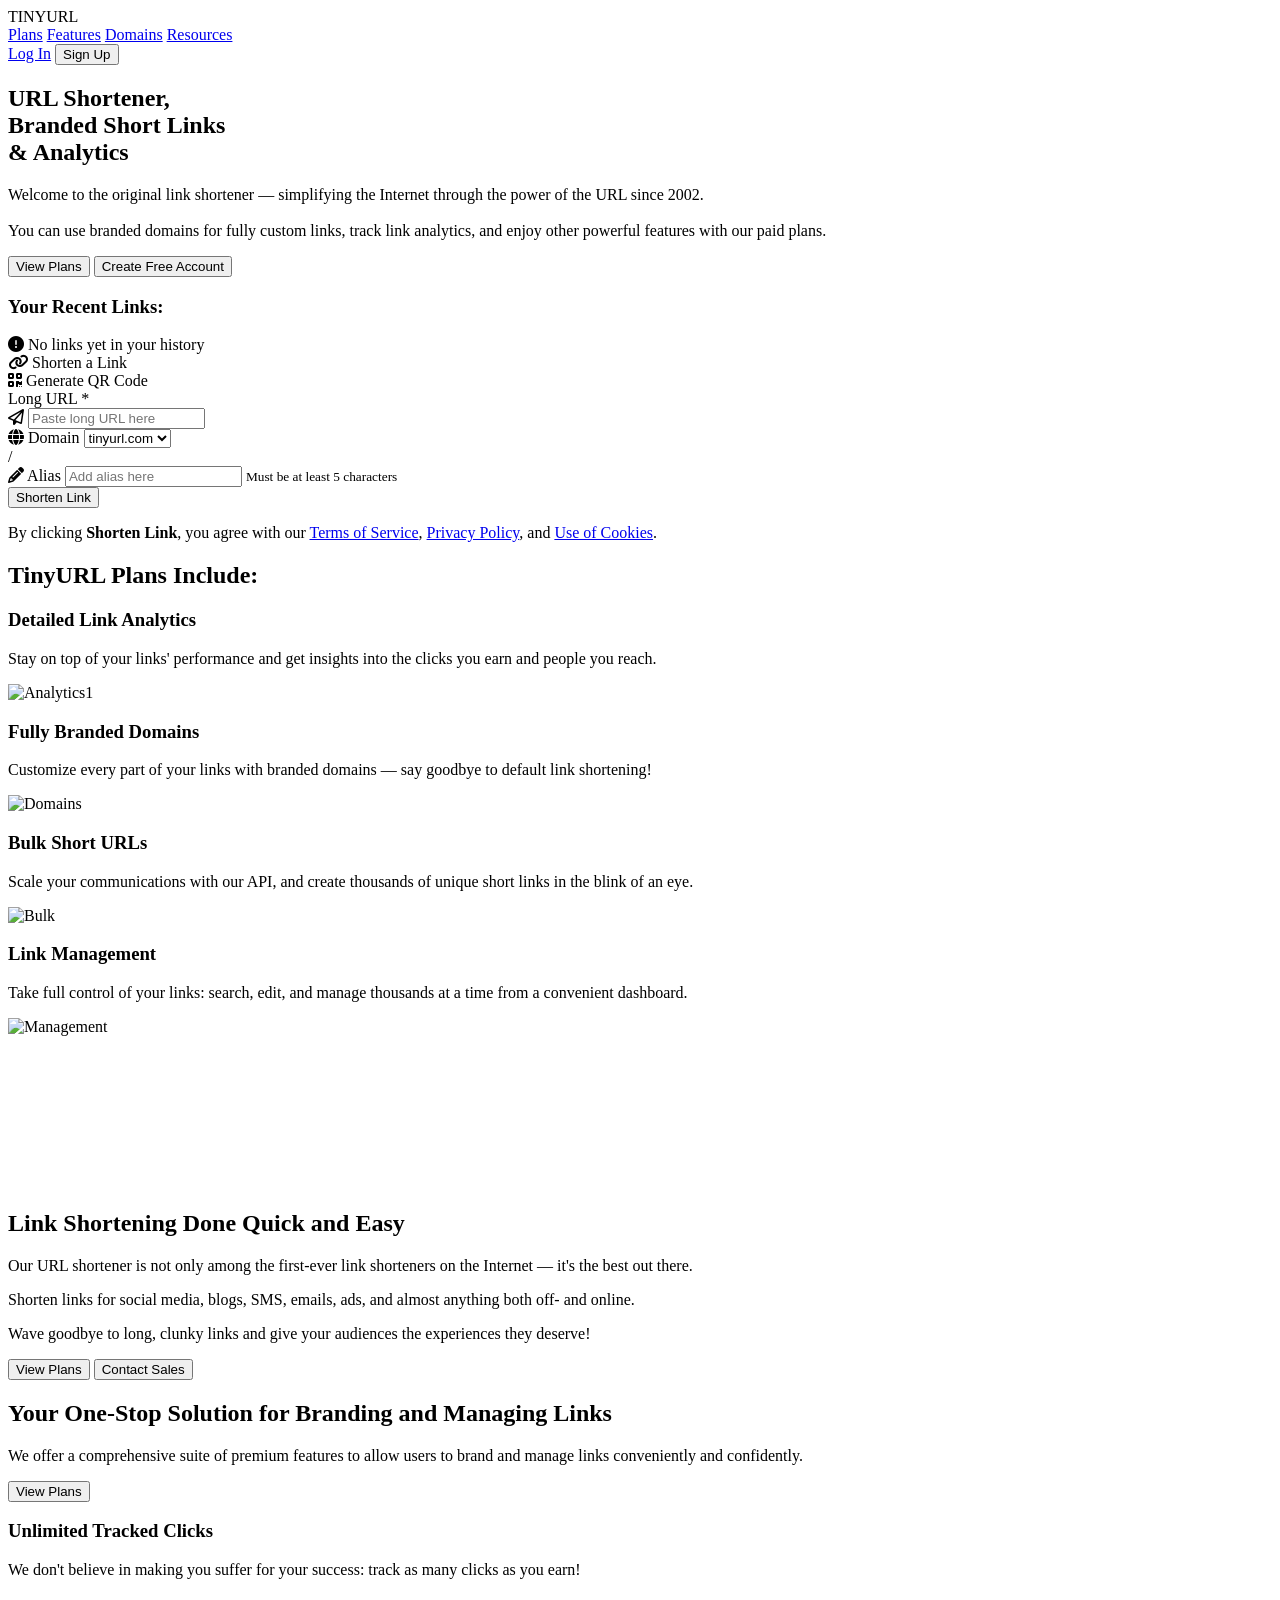
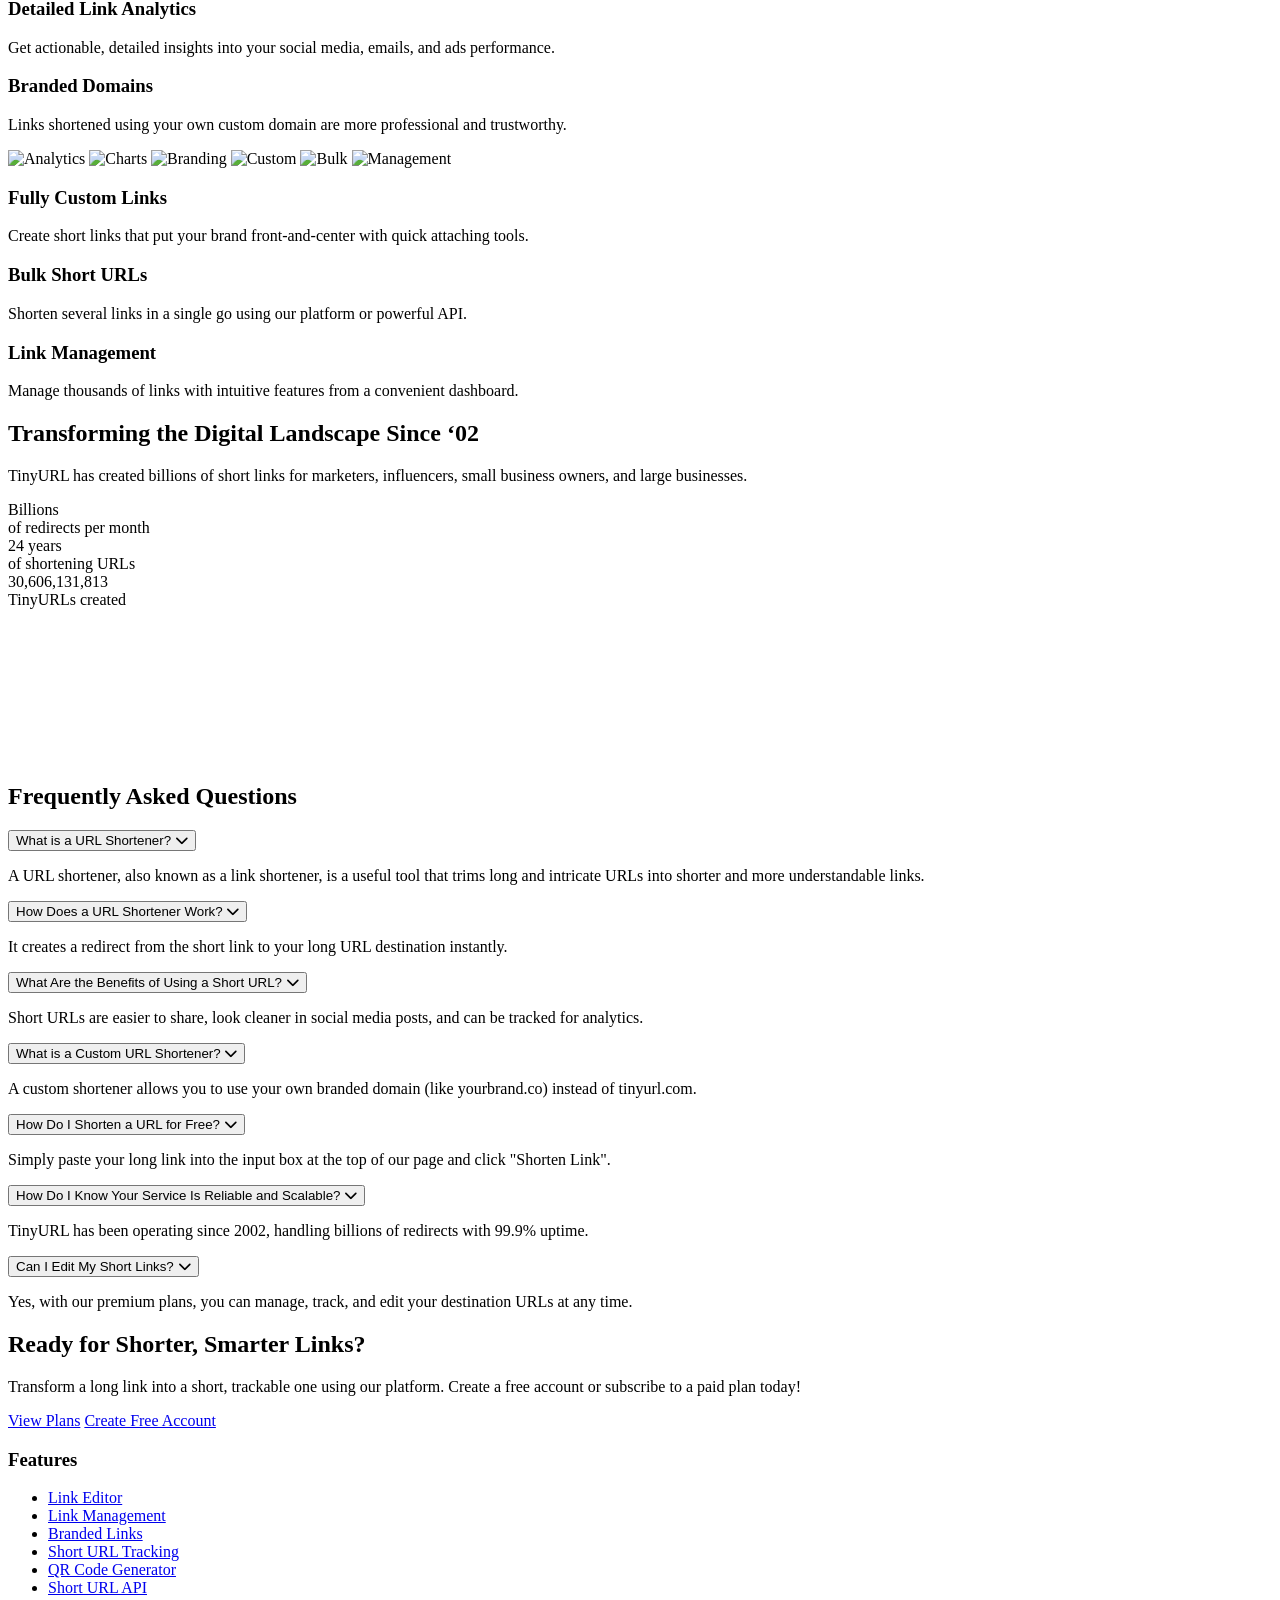
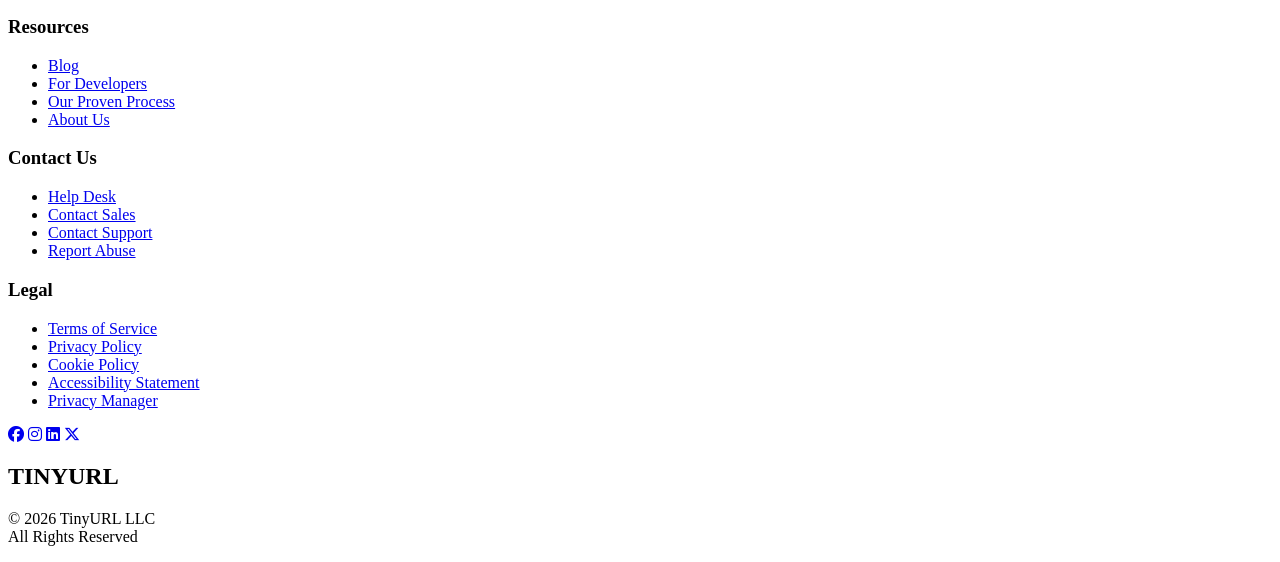
==== index.html @ 8139ec04 "comit" ====
<!doctype html>
<html lang="en">
  <head>
    <meta charset="UTF-8" />
    <meta name="viewport" content="width=device-width, initial-scale=1.0" />
    <title>TinyURL Clone</title>

    <!-- Font Awesome -->
    <link
      rel="stylesheet"
      href="https://cdnjs.cloudflare.com/ajax/libs/font-awesome/6.5.1/css/all.min.css"
    />

    <!-- Font -->
    <link
      href="https://fonts.googleapis.com/css2?family=Inter:wght@400;600;700&display=swap"
      rel="stylesheet"
    />

    <link rel="stylesheet" href="style.css" />
    <script src="script.js" defer></script> <!-- defer mtlb js file ko late load karna -->
  </head>

  <body> 
    <header class="header"> <!-- class header css sa styling ke liye -->
      <!-- header left section -->
      <div class="header-left">
        <div class="logo">TINYURL</div>
        <nav class="nav-left"> 
          <a href="https://www.microsoft.com" target="_blank" rel="noopener noreferrer">Plans</a>
          <a href="https://www.google.com" target="_blank" rel="noopener noreferrer">Features</a>
          <a href="https://www.amazon.com" target="_blank" rel="noopener noreferrer">Domains</a>
          <a href="https://www.pinterest.com" target="_blank" rel="noopener noreferrer">Resources</a>
        </nav>
      </div>
      <!-- header right section -->
      <div class="header-right">
        <a href="#">Log In</a>
        <button class="signup">Sign Up</button>
      </div>
    </header>

    <!-- HERO SECTION -->
    <section class="hero">
      <!-- LEFT -->
      <div class="left">
        <h1>
          URL Shortener,<br />
          Branded Short Links<br />  
          & Analytics
        </h1>

        <p>
          Welcome to the original link shortener — simplifying the Internet
          through the power of the URL since 2002.
          <br /><br />
          You can use branded domains for fully custom links, track link
          analytics, and enjoy other powerful features with our paid plans.
        </p>

        <div class="actions">
          <button class="secondary">View Plans</button>
          <button class="primary">Create Free Account</button>
        </div>

        <div class="recent-links-section">
          <h3>Your Recent Links:</h3>
          <div class="recent-links-box">
            <i class="fa-solid fa-circle-exclamation"></i>
            <span>No links yet in your history</span>
          </div>
        </div>
      </div>

      <!-- RIGHT -->
      <div class="right">
        <div class="shortener-card">
          <!-- TABS -->
          <div class="tabs">
            <div class="tab active">
              <i class="fa-solid fa-link"></i>
              Shorten a Link
            </div>

            <div class="tab qr">
              <i class="fa-solid fa-qrcode"></i>
              Generate QR Code
            </div>
          </div>

          <!-- CONTENT -->
          <div class="content">
            <label class="label"> Long URL <span>*</span> </label>

            <div class="input-icon">
              <i class="fa-regular fa-paper-plane"></i>
              <input type="text" id="long-url-input" placeholder="Paste long URL here" />
            </div>

            <!-- DOMAIN + ALIAS -->
            <div class="row">
              <!-- DOMAIN -->
              <div class="field">
                <label class="label">
                  <i class="fa-solid fa-globe"></i>
                  Domain
                </label>

                <select>
                  <option>tinyurl.com</option>
                </select>
              </div>

              <div class="slash">/</div>

              <!-- ALIAS -->
              <div class="field">
                <label class="label">
                  <i class="fa-solid fa-pencil"></i>
                  Alias
                </label>

                <input type="text" placeholder="Add alias here" />
                <small>Must be at least 5 characters</small>
              </div>
            </div>

            <button class="btn" id="shorten-btn">Shorten Link</button>

            <!-- Shortened URL Result Container -->
            <div id="result-box" style="margin-top: 15px; text-align: center; font-weight: bold; color: #007bff; word-break: break-all;"></div>

            <p class="footer">
              By clicking <strong>Shorten Link</strong>, you agree with our
              <a href="#">Terms of Service</a>, <a href="#">Privacy Policy</a>,
              and <a href="#">Use of Cookies</a>.
            </p>
          </div>
        </div>
      </div>
    </section>

    <!-- PLANS SECTION -->
    <section class="plans-include">
      <div class="plans-container">
        <h2 class="plans-title">TinyURL Plans Include:</h2>

        <div class="plans-grid">
          <div class="plan-item">
            <h3>Detailed Link Analytics</h3>
            <p>
              Stay on top of your links' performance and get insights into the
              clicks you earn and people you reach.
            </p>
            <img src="feature-1.webp" alt="Analytics1" />
          </div>

          <div class="plan-item">
            <h3>Fully Branded Domains</h3>
            <p>
              Customize every part of your links with branded domains — say
              goodbye to default link shortening!
            </p>
            <img src="feature-2 (1).webp" alt="Domains" />
          </div>

          <div class="plan-item">
            <h3>Bulk Short URLs</h3>
            <p>
              Scale your communications with our API, and create thousands of
              unique short links in the blink of an eye.
            </p>
            <img src="feature-3.webp" alt="Bulk" />
          </div>

          <div class="plan-item">
            <h3>Link Management</h3>
            <p>
              Take full control of your links: search, edit, and manage
              thousands at a time from a convenient dashboard.
            </p>
            <img src="feature-4.webp" alt="Management" />
          </div>
        </div>
      </div>
    </section>

    <section class="video-feature-split">
      <div class="split-container">
        <div class="split-left">
          <video autoplay loop muted playsinline class="full-media">
            <source src="shortener-video.mp4" type="video/mp4" />
          </video>
        </div>

        <div class="split-right">
          <div class="content-wrapper">
            <h2>Link Shortening Done Quick and Easy</h2>
            <p>
              Our URL shortener is not only among the first-ever link shorteners
              on the Internet — it's the best out there.
            </p>
            <p>
              Shorten links for social media, blogs, SMS, emails, ads, and
              almost anything both off- and online.
            </p>
            <p>
              Wave goodbye to long, clunky links and give your audiences the
              experiences they deserve!
            </p>

            <div class="video-actions">
              <button class="btn-white">View Plans</button>
              <button class="btn-sales">Contact Sales</button>
            </div>
          </div>
        </div>
      </div>
    </section>

    <section class="cta-section">
      <div class="cta-container">
        <h2>Your One-Stop Solution for Branding and Managing Links</h2>
        <p>
          We offer a comprehensive suite of premium features to allow users to
          brand and manage links conveniently and confidently.
        </p>
        <button class="btn-view-plans">View Plans</button>
      </div>
    </section>

    <section class="dynamic-features">
      <div class="features-wrapper">
        <div class="features-flex">
          
          <div class="side-group">
            <div class="point-box active-feature" data-index="0">
              <h3>Unlimited Tracked Clicks</h3>
              <p>We don't believe in making you suffer for your success: track as many clicks as you earn!</p>
            </div>
            <div class="point-box" data-index="1">
              <h3>Detailed Link Analytics</h3>
              <p>Get actionable, detailed insights into your social media, emails, and ads performance.</p>
            </div>
            <div class="point-box" data-index="2">
              <h3>Branded Domains</h3>
              <p>Links shortened using your own custom domain are more professional and trustworthy.</p>
            </div>
          </div>

          <div class="center-graphic-col">
            <div class="mockup-container">
              <img src="card-feature-0.png" class="mockup-img active" alt="Analytics">
              <img src="card-feature-1.png" class="mockup-img" alt="Charts">
              <img src="card-feature-2.png" class="mockup-img" alt="Branding">
              <img src="card-feature-3.png" class="mockup-img" alt="Custom">
              <img src="card-feature-4.png" class="mockup-img" alt="Bulk">
              <img src="card-feature-5.png" class="mockup-img" alt="Management">
            </div>
          </div>

          <div class="side-group">
            <div class="point-box" data-index="3">
              <h3>Fully Custom Links</h3>
              <p>Create short links that put your brand front-and-center with quick attaching tools.</p>
            </div>
            <div class="point-box" data-index="4">
              <h3>Bulk Short URLs</h3>
              <p>Shorten several links in a single go using our platform or powerful API.</p>
            </div>
            <div class="point-box" data-index="5">
              <h3>Link Management</h3>
              <p>Manage thousands of links with intuitive features from a convenient dashboard.</p>
            </div>
          </div>

        </div>
      </div>
    </section>

    <section class="final-stats-video-split">
      <div class="stats-full-flex">
        
        <div class="stats-left-box">
          <div class="stats-content-inner">
            <h2>Transforming the Digital Landscape Since ‘02</h2>
            <p>TinyURL has created billions of short links for marketers, influencers, small business owners, and large businesses.</p>
            
            <div class="stats-data-list">
              <div class="stat-row">
                <div class="stat-number">Billions</div>
                <div class="stat-text">of redirects per month</div>
              </div>
              
              <div class="stat-row">
                <div class="stat-number">24 years</div>
                <div class="stat-text">of shortening URLs</div>
              </div>
              
              <div class="stat-row">
                <div class="stat-number" id="live-tiny-counter">30,606,131,800</div>
                <div class="stat-text">TinyURLs created</div>
              </div>
            </div>
          </div>
        </div>

        <div class="stats-right-video">
          <video autoplay loop muted playsinline class="video-fill">
            <source src="platform-highlight-video.mp4" type="video/mp4">
          </video>
        </div>

      </div>
    </section>

    <section class="faq-section">
      <div class="faq-container">
        <div class="faq-left">
          <h2>Frequently Asked Questions</h2>
        </div>

        <div class="faq-right">
          <div class="faq-item">
            <button class="faq-question">
              What is a URL Shortener?
              <i class="fa-solid fa-chevron-down"></i>
            </button>
            <div class="faq-answer">
              <p>A URL shortener, also known as a link shortener, is a useful tool that trims long and intricate URLs into shorter and more understandable links.</p>
            </div>
          </div>

          <div class="faq-item">
            <button class="faq-question">
              How Does a URL Shortener Work?
              <i class="fa-solid fa-chevron-down"></i>
            </button>
            <div class="faq-answer">
              <p>It creates a redirect from the short link to your long URL destination instantly.</p>
            </div>
          </div>

          <div class="faq-item">
            <button class="faq-question">
              What Are the Benefits of Using a Short URL?
              <i class="fa-solid fa-chevron-down"></i>
            </button>
            <div class="faq-answer">
              <p>Short URLs are easier to share, look cleaner in social media posts, and can be tracked for analytics.</p>
            </div>
          </div>

          <div class="faq-item">
            <button class="faq-question">
              What is a Custom URL Shortener?
              <i class="fa-solid fa-chevron-down"></i>
            </button>
            <div class="faq-answer">
              <p>A custom shortener allows you to use your own branded domain (like yourbrand.co) instead of tinyurl.com.</p>
            </div>
          </div>

          <div class="faq-item">
            <button class="faq-question">
              How Do I Shorten a URL for Free?
              <i class="fa-solid fa-chevron-down"></i>
            </button>
            <div class="faq-answer">
              <p>Simply paste your long link into the input box at the top of our page and click "Shorten Link".</p>
            </div>
          </div>

          <div class="faq-item">
            <button class="faq-question">
              How Do I Know Your Service Is Reliable and Scalable?
              <i class="fa-solid fa-chevron-down"></i>
            </button>
            <div class="faq-answer">
              <p>TinyURL has been operating since 2002, handling billions of redirects with 99.9% uptime.</p>
            </div>
          </div>

          <div class="faq-item">
            <button class="faq-question">
              Can I Edit My Short Links?
              <i class="fa-solid fa-chevron-down"></i>
            </button>
            <div class="faq-answer">
              <p>Yes, with our premium plans, you can manage, track, and edit your destination URLs at any time.</p>
            </div>
          </div>
        </div>
      </div>
    </section>

    <section class="ready-links-cta">
      <div class="cta-inner-container">
        <h2>Ready for Shorter, Smarter Links?</h2>
        <p>Transform a long link into a short, trackable one using our platform. Create a free account or subscribe to a paid plan today!</p>
        
        <div class="cta-button-group">
          <a href="#" class="btn-plans">View Plans</a>
          <a href="#" class="btn-account">Create Free Account</a>
        </div>
      </div>
    </section>

    <footer class="main-footer">
      <div class="footer-container">
        <div class="footer-col">
          <h3>Features</h3>
          <ul>
            <li><a href="#">Link Editor</a></li>
            <li><a href="#">Link Management</a></li>
            <li><a href="#">Branded Links</a></li>
            <li><a href="#">Short URL Tracking</a></li>
            <li><a href="#">QR Code Generator</a></li>
            <li><a href="#">Short URL API</a></li>
          </ul>
        </div>

        <div class="footer-col">
          <h3>Resources</h3>
          <ul>
            <li><a href="#">Blog</a></li>
            <li><a href="#">For Developers</a></li>
            <li><a href="#">Our Proven Process</a></li>
            <li><a href="#">About Us</a></li>
          </ul>
        </div>

        <div class="footer-col">
          <h3>Contact Us</h3>
          <ul>
            <li><a href="#">Help Desk</a></li>
            <li><a href="#">Contact Sales</a></li>
            <li><a href="#">Contact Support</a></li>
            <li><a href="#">Report Abuse</a></li>
          </ul>
        </div>

        <div class="footer-col right-align">
          <div class="legal-section">
            <h3>Legal</h3>
            <ul>
              <li><a href="#">Terms of Service</a></li>
              <li><a href="#">Privacy Policy</a></li>
              <li><a href="#">Cookie Policy</a></li>
              <li><a href="#">Accessibility Statement</a></li>
              <li><a href="#">Privacy Manager</a></li>
            </ul>
          </div>
          
          <div class="brand-info">
            <div class="social-icons">
              <a href="#"><i class="fa-brands fa-facebook"></i></a>
              <a href="#"><i class="fa-brands fa-instagram"></i></a>
              <a href="#"><i class="fa-brands fa-linkedin"></i></a>
              <a href="#"><i class="fa-brands fa-x-twitter"></i></a>
            </div>
            <h2 class="footer-logo">TINYURL</h2>
            <p>&copy; 2026 TinyURL LLC<br>All Rights Reserved</p>
          </div>
        </div>
      </div>
    </footer>
  </body>
</html>
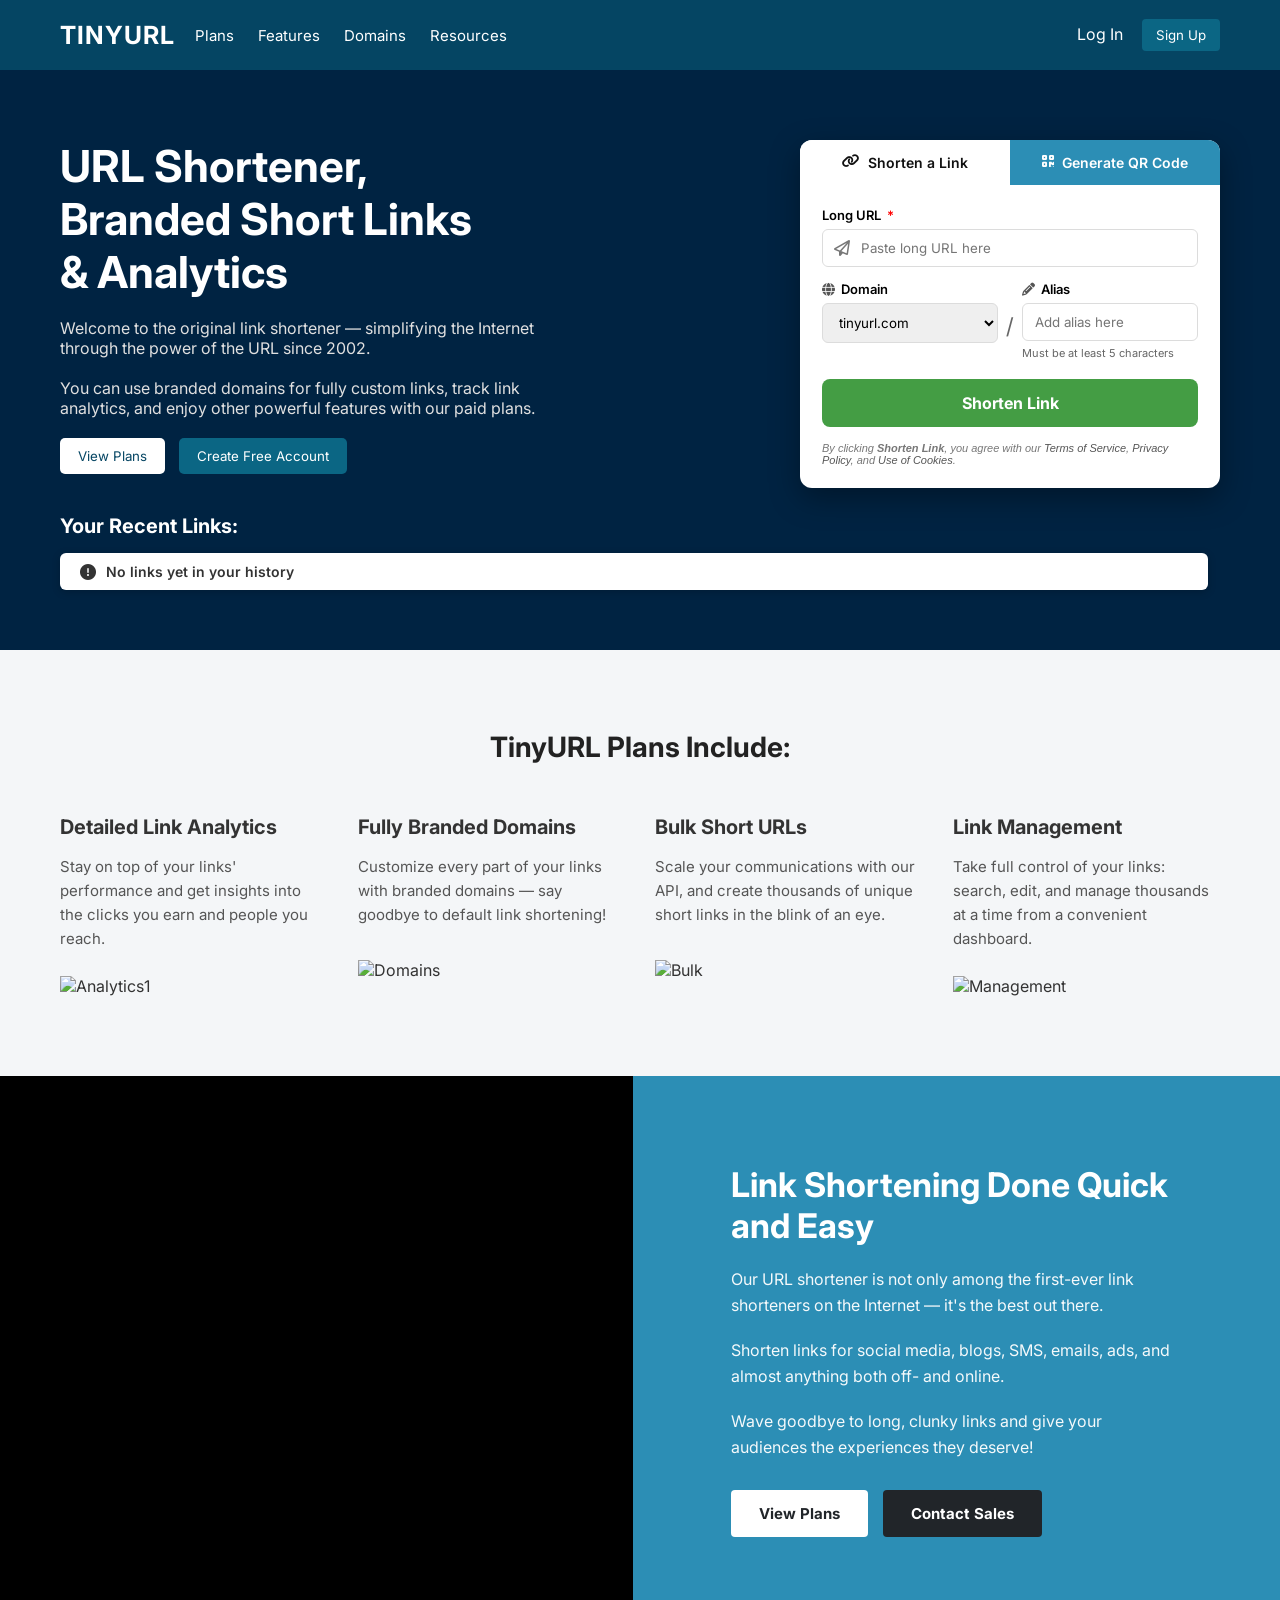
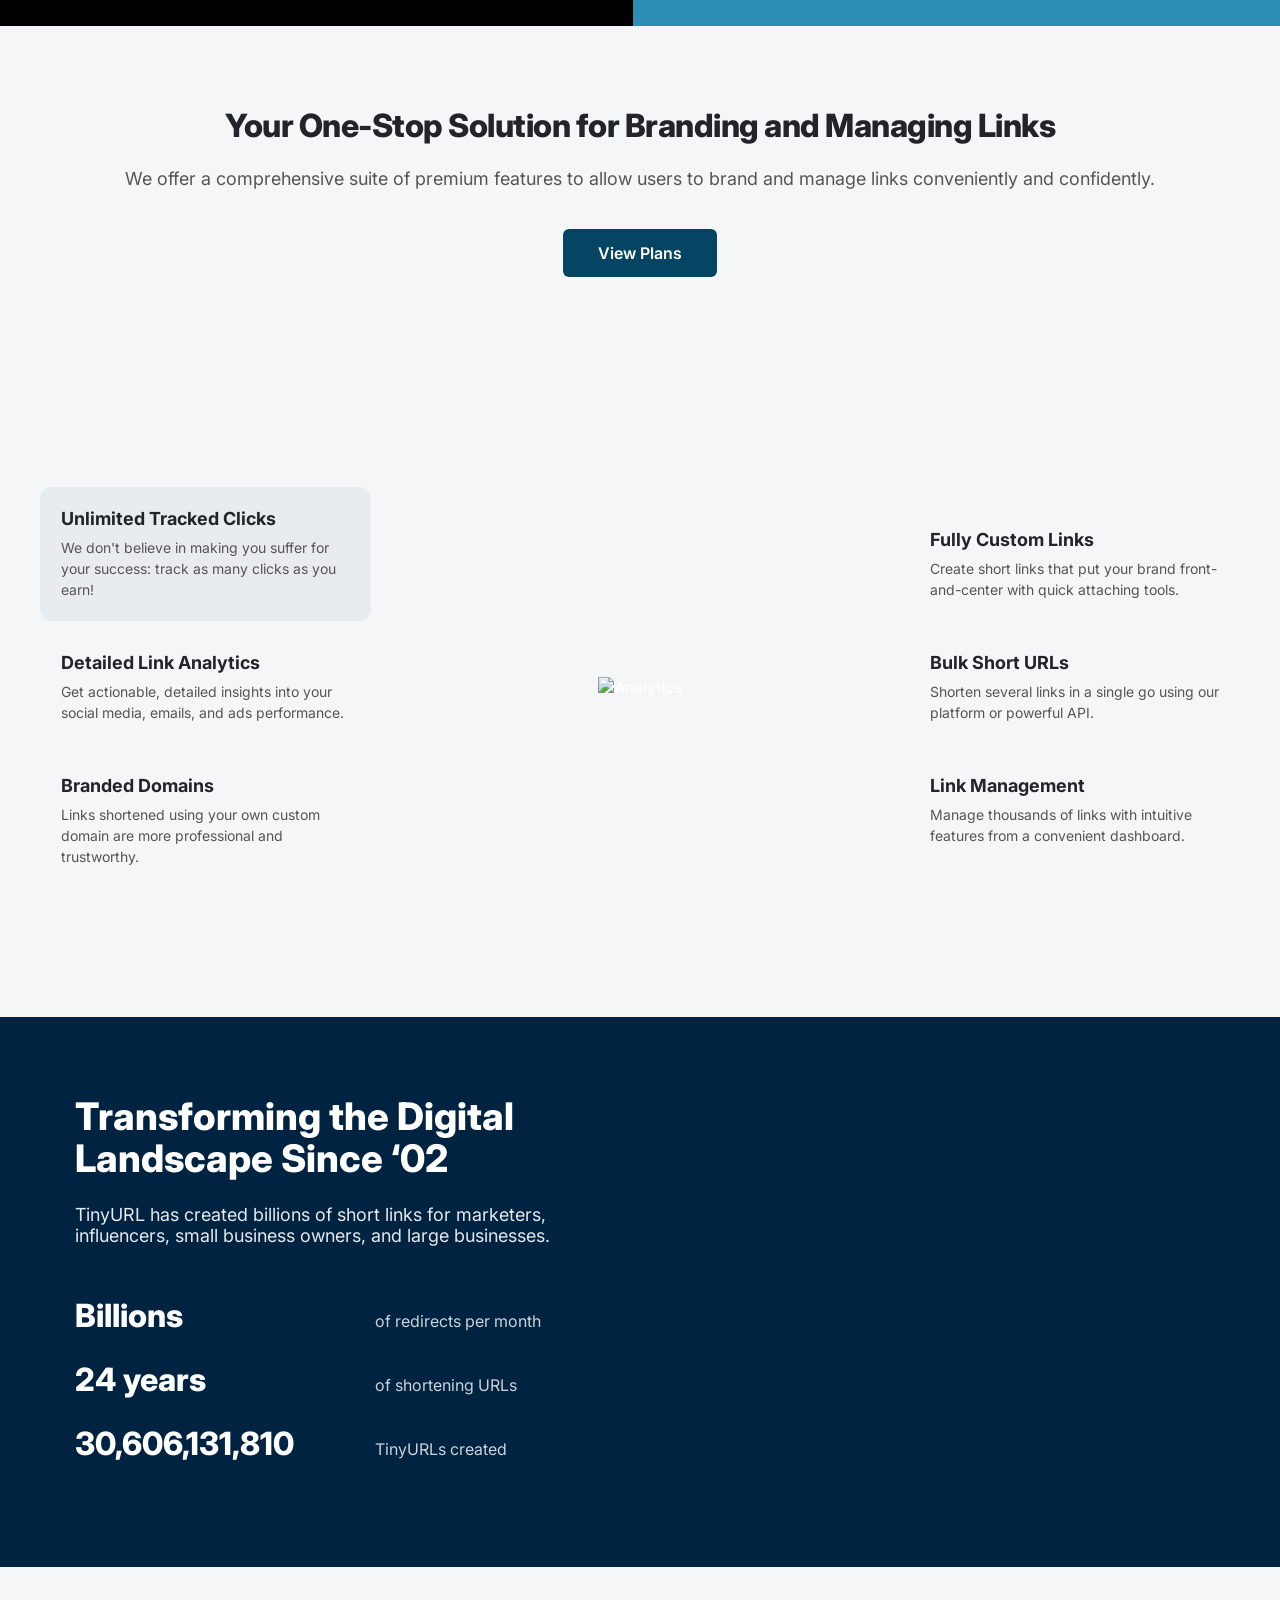
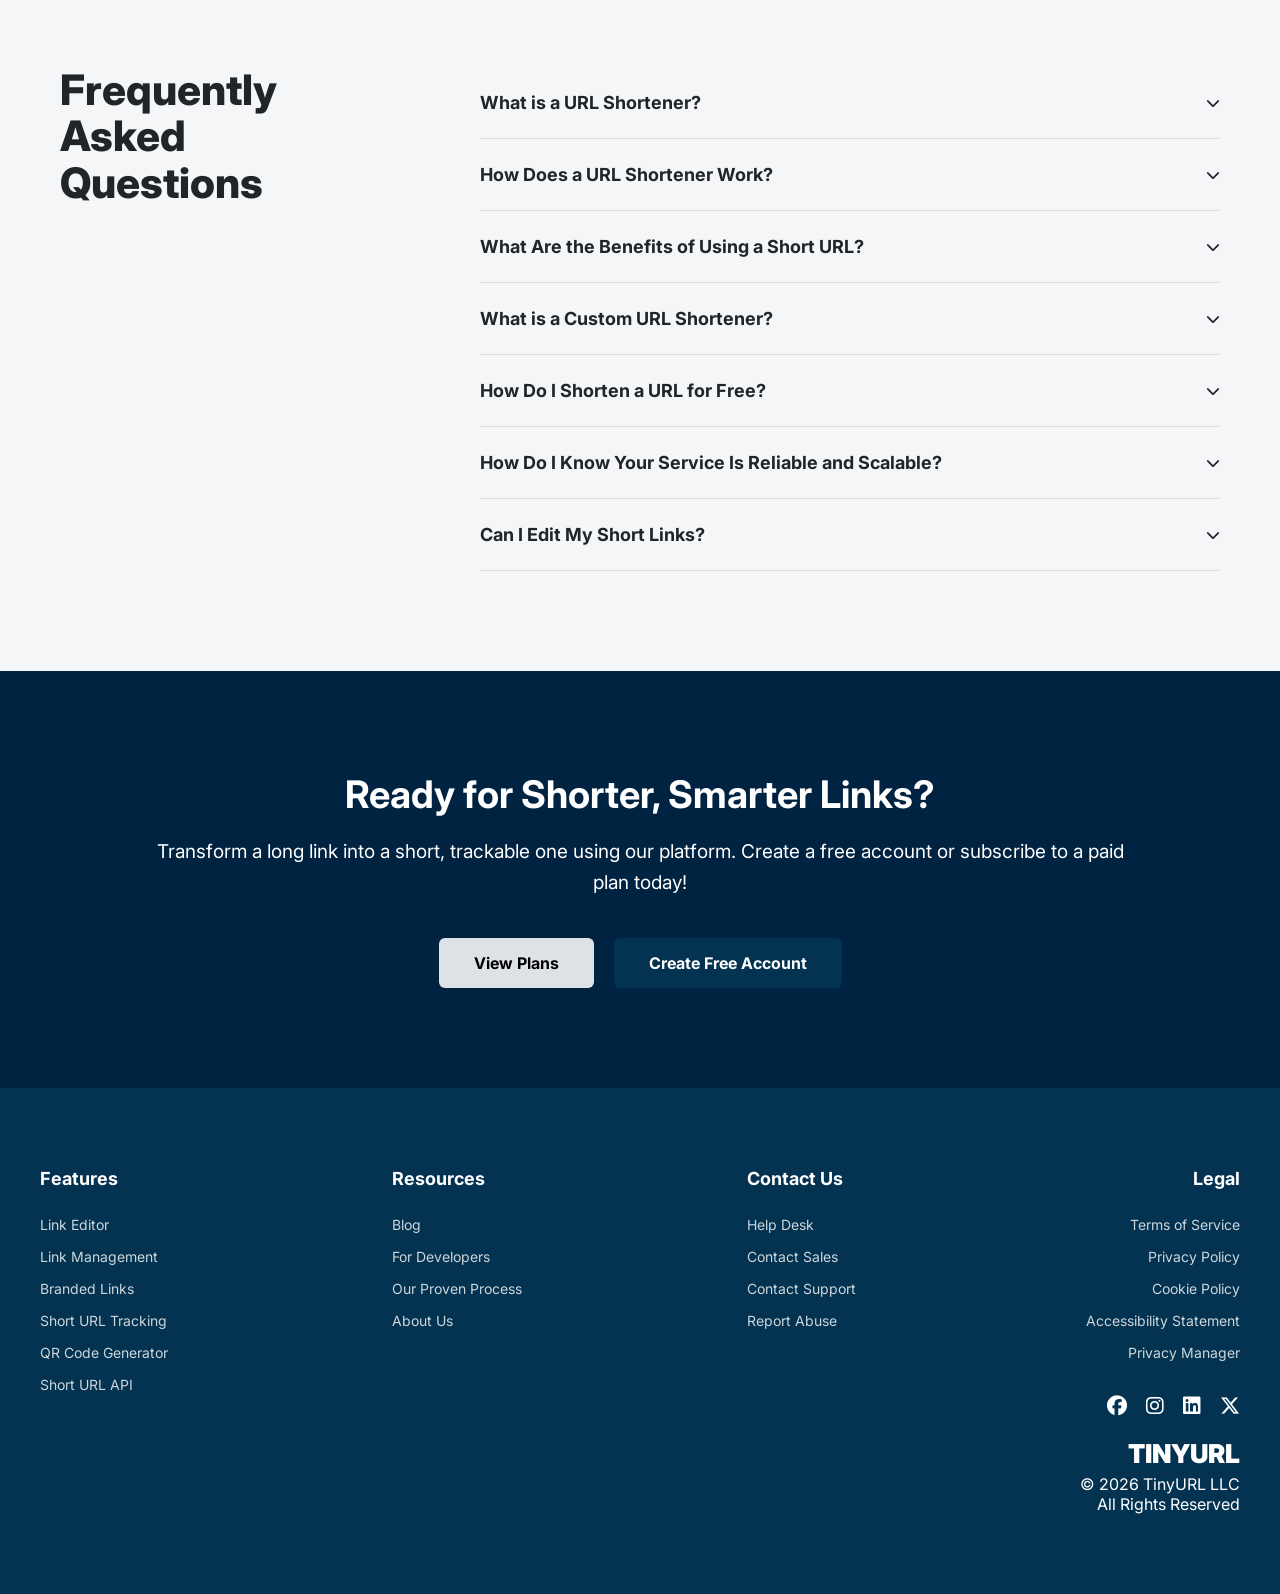
==== commit 69694a1e: "commit" ====
--- a/index.html
+++ b/index.html
@@ -65,10 +65,14 @@
 
         <div class="recent-links-section">
           <h3>Your Recent Links:</h3>
-          <div class="recent-links-box">
+          <!-- <div class="recent-links-box">
             <i class="fa-solid fa-circle-exclamation"></i>
             <span>No links yet in your history</span>
-          </div>
+          </div> -->
+          <div class="recent-links-box" id="recent-links-box">
+  <i class="fa-solid fa-circle-exclamation"></i>
+  <span>No links yet in your history</span>
+</div>
         </div>
       </div>
 
@@ -124,11 +128,35 @@
                 <small>Must be at least 5 characters</small>
               </div>
             </div>
-
             <button class="btn" id="shorten-btn">Shorten Link</button>
 
-            <!-- Shortened URL Result Container -->
-            <div id="result-box" style="margin-top: 15px; text-align: center; font-weight: bold; color: #007bff; word-break: break-all;"></div>
+<!-- Shortened URL Result -->
+<div
+  id="result-box"
+  style="
+    margin-top: 15px;
+    text-align: center;
+    font-weight: bold;
+    color: #007bff;
+    word-break: break-all;
+  "
+></div>
+
+<!-- Copy Button -->
+<button
+  class="btn"
+  id="copy-link-btn"
+  style="display: none; margin-top: 10px;"
+>
+  <i class="fa-regular fa-copy"></i>
+  Copy Link
+</button>
+
+         <!--    <button class="btn" id="shorten-btn">Shorten Link</button>
+
+            Shortened URL Result Container -->
+           <!--  <div id="result-box" style="margin-top: 15px; text-align: center; font-weight: bold; color: #007bff; word-break: break-all;"></div> -->
+ 
 
             <p class="footer">
               By clicking <strong>Shorten Link</strong>, you agree with our
--- a/style.css
+++ b/style.css
@@ -0,0 +1,1983 @@
+* {
+  margin: 0;
+  padding: 0;
+  box-sizing: border-box;
+  font-family: "Inter", Arial, sans-serif; 
+} 
+/* BODY */
+body {
+  background: #002342;
+  color: white;
+  min-height: 100vh;
+}
+
+/* HEADER */
+.header {
+  background: #054563;
+  height: 70px;
+  padding: 0 60px;
+  display: flex; /* element ko row ya colloumn men easily align karnay ke liye use hota ha layout&alignment */
+  justify-content: space-between; /* element center right left larnay le liye */
+  align-items: center;/* element ko uper nichay ya beech men rakhnay ke liye */
+  position: fixed;
+  width: 100%;
+  top: 0;
+  z-index: 9999;/* tab kaam karta ha jb position relative,fixed,absolute ya sticky ho */
+}
+
+.header-left {
+  display: flex;
+  align-items: center;
+}
+
+.logo {
+  font-size: 25px;
+  font-weight: 700;
+  letter-spacing: 1px;
+}
+
+.nav-left a {
+  color: white;
+  margin-left: 20px;
+  text-decoration: none;
+  font-size: 15px;
+}
+
+.header-right a {
+  color: white;
+  margin-right: 15px;
+  text-decoration: none;
+}
+
+.signup {
+  background: #0B6684;
+  border: none;
+  padding: 8px 14px;
+  color: white;
+  border-radius: 4px;
+  cursor: pointer;
+}
+/* HERO */
+.hero {
+  display: flex;
+  justify-content: space-between;
+  padding: 140px 60px 60px;
+}
+/* LEFT */
+.left {
+  width: 55%;
+}
+.left h1 {
+  font-size: 44px;
+  line-height: 1.2;
+}
+.left p {
+  margin: 20px 0;
+  color: #e0e0e0;
+  max-width: 500px;
+}
+.actions button {
+  padding: 10px 18px;
+  margin-right: 10px;
+  border-radius: 5px;
+  border: none;
+  cursor: pointer;
+}
+.primary {
+  background: #0B6684;
+  color: white;
+}
+.secondary {
+  background: white;
+  color: #054563;
+}
+/* RIGHT */
+.right {
+  width: 420px;
+}
+/* SHORTENER BOX */
+.shortener-card {
+  background: white;
+  border-radius: 12px;
+  box-shadow: 0 10px 30px rgba(0,0,0,0.35);
+  overflow: hidden;
+}
+/* TABS */
+.tabs {
+  display: flex;
+}
+.tab {
+  flex: 1;
+  padding: 14px;
+  text-align: center;
+  font-weight: 600;
+  font-size: 14px;
+  display: flex;
+  justify-content: center;
+  gap: 8px;
+}
+
+.tab.active {
+  background: white;
+  color: #111;
+}
+
+.tab.qr {
+  background: #2c8eb5;
+  color: white;
+}
+
+/* CONTENT */
+.content {
+  padding: 22px;
+  color: black;
+}
+
+/* LABEL WITH ICON */
+.label {
+  font-size: 13px;
+  font-weight: 600;
+  margin-bottom: 6px;
+  display: flex;
+  align-items: center;
+  gap: 6px;
+}
+
+.label i {
+  font-size: 13px;
+  color: #555;
+}
+
+.label span {
+  color: red;
+}
+
+/* INPUT WITH ICON (ONLY LONG URL) */
+.input-icon {
+  position: relative;
+  margin-bottom: 14px;
+}
+
+.input-icon i {
+  position: absolute;
+  left: 12px;
+  top: 50%;
+  transform: translateY(-50%);
+  color: #777;
+}
+
+.input-icon input {
+  width: 100%;
+  padding: 10px 12px 10px 38px;
+  border-radius: 6px;
+  border: 1px solid #dcdcdc;
+}
+
+/* DOMAIN & ALIAS (NO ICON INSIDE INPUT) */
+.field select,
+.field input {
+  width: 100%;
+  padding: 10px 12px;
+  border-radius: 6px;
+  border: 1px solid #dcdcdc;
+}
+
+/* ROW */
+.row {
+  display: flex;
+  gap: 8px;
+}
+
+.field {
+  flex: 1;
+}
+
+.slash {
+  font-size: 22px;
+  margin-top: 32px;
+  color: #666;
+}
+
+small {
+  font-size: 11px;
+  color: #666;
+}
+
+/* BUTTON */
+.btn {
+  width: 100%;
+  background: #449d44;
+  color: white;
+  font-weight: 700;
+  font-size: 16px;
+  padding: 14px;
+  border: none;
+  border-radius: 8px;
+  margin-top: 18px;
+  cursor: pointer;
+}
+
+/* FOOTER */
+.footer {
+  margin-top: 14px;
+  font-size: 11px;
+  color: #777;
+  font-style: italic;
+}
+
+.footer a {
+  color: #555;
+  text-decoration: none;
+}
+
+ 
+/* --- FULL WIDTH STRIP STYLE --- */
+
+.recent-links-section {
+  margin-top: 40px; 
+  /* Width ko itna barha diya ke ye screen ke end tak jaye */
+  width: 180%; 
+  max-width: 1200px; 
+  position: relative;
+  left: 0;
+}
+
+.recent-links-section h3 {
+  color: white;
+  font-size: 20px;
+  font-weight: 700;
+  margin-bottom: 15px;
+}
+
+.recent-links-box {
+  background-color: white;
+  /* Lambai (Height) ko kam rakha hai taake patli strip rahe */
+  padding: 10px 20px; 
+  border-radius: 6px;
+  display: flex;
+  align-items: center;
+  gap: 10px;
+  width: 100%; 
+  box-shadow: 0 2px 8px rgba(0, 0, 0, 0.2);
+}
+
+.recent-links-box i {
+  color: #333;
+  font-size: 16px;
+}
+
+.recent-links-box span {
+  color: #333;
+  font-size: 14px;
+  font-weight: 600;
+}
+
+
+/* --- NEW PLANS SECTION STYLING --- */
+
+.plans-include {
+  background-color: #f4f6f8; /* Light grey/white background jaisa pic mein hai */
+  padding: 80px 60px;
+  color: #333;
+  text-align: center;
+}
+
+.plans-container {
+  max-width: 1200px;
+  margin: 0 auto;
+}
+
+.plans-title {
+  font-size: 28px;
+  font-weight: 700;
+  margin-bottom: 50px;
+  color: #222;
+}
+
+.plans-grid {
+  display: flex;
+  justify-content: space-between;
+  gap: 30px;
+  text-align: left;
+}
+
+.plan-item {
+  flex: 1;
+}
+
+.plan-item h3 {
+  font-size: 20px;
+  font-weight: 700;
+  margin-bottom: 15px;
+  color: #333;
+  line-height: 1.3;
+}
+
+.plan-item p {
+  font-size: 15px;
+  line-height: 1.6;
+  color: #555;
+  margin-bottom: 25px;
+  min-height: 80px; /* Text ko align rakhne ke liye */
+}
+/* --- ye ha  PLANS SECTION STYLING WITH ZOOM EFFECT --- */
+
+.plans-include {
+  background-color: #f4f6f8;
+  padding: 80px 60px;
+  color: #333;
+  text-align: center;
+}
+
+.plans-grid {
+  display: flex;
+  justify-content: space-between;
+  gap: 30px;
+  text-align: left;
+}
+
+.plan-item {
+  flex: 1;
+}
+
+/* Container taake image zoom hote waqt box se bahar na nikle */
+/* --- OUTCLASS IMAGE LOOK --- */
+
+.img-container {
+  width: 100%;
+  height: 160px;        /* Height kam kar di taake image decent lage */
+  overflow: hidden;
+  border-radius: 12px;
+  margin-top: 15px;
+  background-color: #fff; /* White background taake image saaf dikhe */
+  display: flex;
+  align-items: center;
+  justify-content: center;
+  padding: 10px;        /* Image aur border ke beech gap */
+  border: 1px solid #f0f0f0;
+  box-shadow: 0 4px 10px rgba(0,0,0,0.05); /* Soft shadow for premium look */
+}
+.plan-item img {
+  max-width: 90%;       /* Image ko container se thoda chota rakha */
+  max-height: 90%;
+  width: auto;          /* Image stretch nahi hogi */
+  height: auto;
+  object-fit: contain;  /* Image poori dikhegi, kategi nahi */
+  transition: all 0.4s ease-in-out;
+}
+/* /* /* /* MOUSE HOVER EFFECT */
+.plan-item:hover img {
+  transform: scale(1.08) translateY(-3px); /* Image zoom hogi aur thoda upar move hogi */
+} 
+
+.plan-item:hover .img-container{
+  border-color: #1fa2ff;
+  box-shadow: 0 8px 20px rgba(31,162,255,0.15);
+}
+
+/* Responsive adjustment */
+@media (max-width: 900px) {
+  .plans-grid {
+    flex-direction: column;
+    align-items: center;
+  }
+  .plan-item {
+    width: 100%;
+    max-width: 400px;
+    margin-bottom: 30px;
+  }
+}
+
+
+/* --- VIDEO FEATURE SECTION --- */
+
+.video-feature {
+  background-color: #2c8eb5; /* Blue background as seen in image */
+  padding: 80px 60px;
+  color: white;
+}
+
+.video-container {
+  max-width: 1200px;
+  margin: 0 auto;
+  display: flex;
+  align-items: center;
+  gap: 50px;
+}
+
+/* Video Styling */
+ .video-left {
+  flex: 1;
+}
+
+.video-left video {
+  width: 100%;
+  border-radius: 15px;
+  box-shadow: 0 20px 40px rgba(0,0,0,0.2);
+} 
+
+/* Text Styling */
+.video-right {
+  flex: 1;
+}
+
+.video-right h2 {
+  font-size: 36px;
+  font-weight: 700;
+  margin-bottom: 25px;
+  line-height: 1.2;
+}
+
+.video-right p {
+  font-size: 17px;
+  line-height: 1.6;
+  margin-bottom: 20px;
+  opacity: 0.9;
+}
+
+/* Buttons Styling */
+.video-actions {
+  display: flex;
+  gap: 15px;
+  margin-top: 30px;
+}
+
+.btn-white {
+  background: white;
+  color: #2c8eb5;
+  border: none;
+  padding: 12px 25px;
+  border-radius: 5px;
+  font-weight: 700;
+  cursor: pointer;
+  transition: 0.3s;
+}
+
+.btn-white:hover {
+  background: #f0f0f0;
+}
+
+.btn-outline {
+  background: transparent;
+  color: white;
+  border: 2px solid white;
+  padding: 10px 25px;
+  border-radius: 5px;
+  font-weight: 700;
+  cursor: pointer;
+  transition: 0.3s;
+}
+
+.btn-outline:hover {
+  background: white;
+  color: #2c8eb5;
+}
+
+/* Responsive */
+@media (max-width: 900px) {
+  .video-container {
+    flex-direction: column;
+    text-align: center;
+  }
+  .video-actions {
+    justify-content: center;
+  }
+} 
+
+
+/* --- VIDEO FEATURE SECTION (FIXED LOOK) --- */
+
+.video-feature {
+  background-color: #f4f6f8; /* Background color wahi ha jo plans section ka ha */
+  padding: 80px 60px;
+}
+
+.video-container {
+  max-width: 1200px;
+  margin: 0 auto;
+  display: flex;
+  align-items: stretch; /* Is se video aur blue box ki height ek jaisi ho jayegi */
+  border-radius: 15px;
+  overflow: hidden; 
+  background: white;
+  box-shadow: 0 10px 40px rgba(0,0,0,0.1);
+}
+
+/* LEFT SIDE: VIDEO */
+.video-left {
+  flex: 1.2; 
+  background: #000; /* Video load hone se pehle black dikhega */
+}
+
+.video-left video {
+  width: 100%;
+  height: 100%;
+  object-fit: cover; /* Video poore area ko fill karegi stretch hue baghair */
+  display: block;
+}
+
+/* RIGHT SIDE: BLUE TEXT BOX */
+.video-right {
+  flex: 1;
+  background-color: #2c8eb5; /* Blue background sirf text area mein ha */
+  padding: 50px;
+  color: white;
+  display: flex;
+  flex-direction: column;
+  justify-content: center;
+}
+
+.video-right h2 {
+  font-size: 34px;
+  font-weight: 700;
+  margin-bottom: 25px;
+  line-height: 1.2;
+}
+
+.video-right p {
+  font-size: 17px;
+  line-height: 1.6;
+  margin-bottom: 20px;
+  opacity: 0.9;
+}
+
+/* BUTTONS */
+.video-actions {
+  display: flex;
+  gap: 15px;
+  margin-top: 25px;
+}
+
+.btn-white {
+  background: white;
+  color: #2c8eb5;
+  border: none;
+  padding: 12px 28px;
+  border-radius: 6px;
+  font-weight: 700;
+  cursor: pointer;
+  transition: 0.3s ease;
+}
+
+.btn-white:hover {
+  background: #e0e0e0;
+}
+
+.btn-outline {
+  background: transparent;
+  color: white;
+  border: 2px solid white;
+  padding: 10px 28px;
+  border-radius: 6px;
+  font-weight: 700;
+  cursor: pointer;
+  transition: 0.3s ease;
+}
+
+.btn-outline:hover {
+  background: white;
+  color: #2c8eb5;
+}
+
+/* MOBILE RESPONSIVE */
+@media (max-width: 950px) {
+  .video-container {
+    flex-direction: column;
+  }
+  .video-left, .video-right {
+    flex: none;
+    width: 100%;
+  }
+  .video-right {
+    padding: 30px;
+    text-align: center;
+  }
+  .video-actions {
+    justify-content: center;
+  }
+}
+
+
+
+/* --- SPLIT VIDEO SECTION STYLING --- */
+
+.video-feature-split {
+  width: 100%;
+  overflow: hidden;
+}
+
+.split-container {
+  display: flex;
+  min-height: 500px; /* Is se height control hogi */
+  width: 100%;
+}
+
+/* Left side poori image/video cover karega */
+.split-left {
+  flex: 1;
+  position: relative;
+  overflow: hidden;
+}
+
+.full-media {
+  width: 100%;
+  height: 100%;
+  object-fit: cover; /* Is se video stretch nahi hogi aur poori cover karegi */
+  display: block;
+}
+
+/* Right side blue background aur centered text */
+.split-right {
+  flex: 1;
+  background-color: #2c8eb5; /* Main Blue Color */
+  display: flex;
+  align-items: center;
+  justify-content: flex-start;
+  padding: 60px;
+  color: white;
+}
+
+.content-wrapper {
+  max-width: 500px; /* Text ko ek limit mein rakhne ke liye */
+}
+
+.content-wrapper h2 {
+  font-size: 38px;
+  font-weight: 700;
+  margin-bottom: 25px;
+  line-height: 1.1;
+}
+
+.content-wrapper p {
+  font-size: 18px;
+  line-height: 1.6;
+  margin-bottom: 20px;
+  opacity: 0.95;
+}
+
+/* BUTTONS STYLING */
+.video-actions {
+  display: flex;
+  gap: 15px;
+  margin-top: 30px;
+}
+
+.btn-white {
+  background: white;
+  color: #2c8eb5;
+  border: none;
+  padding: 14px 30px;
+  border-radius: 4px;
+  font-weight: 700;
+  cursor: pointer;
+  font-size: 16px;
+}
+
+.btn-sales {
+  background-color: #212529; /* Aapka bataya hua Dark Gray/Black color */
+  color: white;
+  border: none;
+  padding: 14px 30px;
+  border-radius: 4px;
+  font-weight: 700;
+  cursor: pointer;
+  font-size: 16px;
+  transition: 0.3s;
+}
+
+.btn-sales:hover {
+  background-color: #000000;
+}
+
+/* Responsive adjustment for Mobile */
+@media (max-width: 900px) {
+  .split-container {
+    flex-direction: column;
+  }
+  .split-left {
+    height: 300px;
+  }
+  .split-right {
+    padding: 40px 20px;
+    text-align: center;
+  }
+  .video-actions {
+    justify-content: center;
+  }
+}
+
+
+
+ 
+
+/* 1. Purani saari video aur split waali CSS delete karke ye ek baar lagayein */
+.video-feature-split {
+  width: 100%;
+  background-color: #f4f6f8; 
+  padding: 0; 
+}
+
+.split-container {
+  display: flex;
+  min-height: 550px; 
+  width: 100%;
+  align-items: stretch; /* Is se blue box aur video ki height barabar rahay gi */
+}
+
+/* LEFT SIDE: Full Video Area */
+.split-left {
+  flex: 1.2; 
+  background: #000;
+  overflow: hidden;
+}
+
+.full-media {
+  width: 100%;
+  height: 100%;
+  object-fit: cover; 
+  display: block;
+}
+
+/* RIGHT SIDE: Blue Content Box */
+.split-right {
+  flex: 1;
+  background-color: #2c8eb5; 
+  display: flex;
+  align-items: center;
+  justify-content: center;
+  padding: 60px;
+  color: white;
+}
+
+.content-wrapper {
+  max-width: 450px;
+}
+
+.content-wrapper h2 {
+  font-size: 34px;
+  font-weight: 700;
+  margin-bottom: 20px;
+  line-height: 1.2;
+}
+
+.content-wrapper p {
+  font-size: 16px;
+  line-height: 1.6;
+  margin-bottom: 20px;
+  opacity: 0.95;
+}
+
+/* --- BUTTONS STYLING --- */
+.video-actions {
+  display: flex;
+  gap: 15px;
+  margin-top: 30px;
+}
+
+/* View Plans Button (Text color #212529) */
+.btn-white {
+  background: white;
+  color: #212529 !important; /* Forcefully applying your color */
+  border: none;
+  padding: 14px 28px;
+  border-radius: 4px;
+  font-weight: 700;
+  cursor: pointer;
+  font-size: 15px;
+  transition: 0.3s ease;
+}
+
+/* Contact Sales Button (Body color #212529) */
+.btn-sales {
+  background-color: #212529 !important; 
+  color: white;
+  border: none;
+  padding: 14px 28px;
+  border-radius: 4px;
+  font-weight: 700;
+  cursor: pointer;
+  font-size: 15px;
+  transition: 0.3s ease;
+}
+
+.btn-sales:hover {
+  background-color: #000000;
+}
+
+/* Mobile Responsive */
+@media (max-width: 900px) {
+  .split-container {
+    flex-direction: column;
+  }
+  .split-left {
+    height: 300px;
+  }
+  .split-right {
+    padding: 40px 20px;
+    text-align: center;
+  }
+  .video-actions {
+    justify-content: center;
+  }
+}
+
+/* --- CTA SECTION STYLING --- */
+
+.cta-section {
+  background-color: #f4f6f8; /* Light grey background as seen in screenshot */
+  padding: 80px 20px;
+  text-align: center;
+}
+
+.cta-container {
+  max-width: 1200px;
+  margin: 0 auto;
+}
+
+.cta-container h2 {
+  color: #212529; /* Dark heading color */
+  font-size: 32px;
+  font-weight: 800;
+  margin-bottom: 20px;
+  letter-spacing: -0.5px;
+}
+
+.cta-container p {
+  color: #555;
+  font-size: 18px;
+  line-height: 1.6;
+  margin-bottom: 35px;
+  white-space: nowrap;
+}
+
+/* Button Styling matching the screenshot */
+.btn-view-plans {
+  background-color: #054563; /* Darker blue color from image */
+  color: white;
+  border: none;
+  padding: 14px 35px;
+  border-radius: 6px;
+  font-weight: 600;
+  font-size: 16px;
+  cursor: pointer;
+  transition: background 0.3s ease;
+}
+
+.btn-view-plans:hover {
+  background-color: #04354d;
+}
+
+/* Mobile Responsive */
+@media (max-width: 900px) {
+  .cta-container h2 {
+    font-size: 24px;
+  }
+  .cta-container p {
+    white-space: normal;
+    /* font-size: 16px; */
+  }
+}
+
+/* --- DYNAMIC FEATURES STYLING --- */
+
+.dynamic-features {
+  background-color: #f4f6f8;
+  padding: 40px 60px 80px 60px;
+}
+
+.features-wrapper {
+  max-width: 1300px;
+  margin: 0 auto;
+}
+
+.features-flex {
+  display: flex;
+  align-items: center; /* Vertical alignment */
+  justify-content: space-between;
+  gap: 30px;
+}
+
+.side-col {
+  flex: 1;
+  display: flex;
+  flex-direction: column;
+  gap: 50px; /* Space between text points */
+}
+
+.point-box h3 {
+  color: #212529;
+  font-size: 20px;
+  font-weight: 700;
+  margin-bottom: 12px;
+}
+
+.point-box p {
+  color: #555;
+  font-size: 15px;
+  line-height: 1.6;
+}
+
+/* CENTER IMAGE SLIDER */
+.center-col {
+  flex: 1.5; /* Center part thoda bada rakha hai */
+  display: flex;
+  justify-content: center;
+  align-items: center;
+  position: relative;
+  height: 500px; /* Adjust as needed */
+}
+
+.mockup-container {
+  position: relative;
+  width: 100%;
+  height: 100%;
+}
+
+.mockup-img {
+  position: absolute;
+  top: 50%;
+  left: 50%;
+  transform: translate(-50%, -50%);
+  max-width: 95%;
+  max-height: 95%;
+  opacity: 0;
+  transition: opacity 1s ease-in-out; /* Smooth transition */
+}
+
+.mockup-img.active {
+  opacity: 1;
+}
+
+/* Mobile responsive */
+@media (max-width: 1000px) {
+  .features-flex {
+    flex-direction: column;
+    text-align: center;
+  }
+  .center-col {
+    order: -1; /* Image mobile par pehle aaye */
+    height: 350px;
+  }
+}
+
+
+
+
+/* --- SIX COLUMN SECTION STYLE --- */
+.dynamic-features {
+  background-color: #f4f6f8;
+  padding: 80px 40px;
+}
+
+.features-flex {
+  display: flex;
+  align-items: center;
+  justify-content: center;
+  max-width: 1440px;
+  margin: 0 auto;
+  gap: 20px;
+}
+
+/* Har side ke 3 columns ki styling */
+.side-group {
+  flex: 1;
+  display: flex;
+  flex-direction: column;
+  gap: 10px;
+}
+
+/* Feature Box (Hover effect jaisa pic mein hai) */
+.point-box {
+  padding: 20px;
+  border-radius: 12px;
+  cursor: pointer;
+  transition: all 0.3s ease;
+  border: 1px solid transparent;
+}
+
+/* Mouse hover par grey background */
+.point-box:hover, .point-box.active-feature {
+  background-color: #e9ecef; /* Grey color from your image */
+}
+
+.point-box h3 {
+  color: #212529;
+  font-size: 18px;
+  font-weight: 700;
+  margin-bottom: 8px;
+}
+
+.point-box p {
+  color: #555;
+  font-size: 14px;
+  line-height: 1.5;
+}
+
+/* Center Image Styling */
+.center-graphic-col {
+  flex: 1.5;
+  height: 500px;
+  position: relative;
+}
+
+.mockup-img {
+  position: absolute;
+  top: 50%;
+  left: 50%;
+  transform: translate(-50%, -50%);
+  max-width: 100%;
+  max-height: 100%;
+  opacity: 0;
+  transition: opacity 0.6s ease-in-out;
+}
+
+.mockup-img.active {
+  opacity: 1;
+}
+
+/* Mobile Responsive */
+@media (max-width: 1100px) {
+  .features-flex {
+    flex-direction: column;
+  }
+  .side-group {
+    width: 100%;
+  }
+}
+
+/* --- VIDEO ANALYTICS FLEX SECTION --- */
+.video-analytics-flex {
+  background-color: #ffffff; /* Contrast ke liye white rakha hai */
+  padding: 80px 60px;
+  margin-top: 20px; /* Minor distance from previous section */
+}
+
+.analytics-container {
+  max-width: 1200px;
+  margin: 0 auto;
+}
+
+.analytics-flex {
+  display: flex;
+  align-items: center;
+  justify-content: space-between;
+  gap: 50px;
+}
+
+/* Video Styling */
+.analytics-video {
+  flex: 1.2;
+}
+
+.analytics-video video {
+  width: 100%;
+  border-radius: 12px;
+  box-shadow: 0 15px 35px rgba(0, 0, 0, 0.1);
+}
+
+/* Text Styling */
+.analytics-text {
+  flex: 1;
+}
+
+.analytics-text h2 {
+  color: #212529;
+  font-size: 34px;
+  font-weight: 800;
+  margin-bottom: 20px;
+  line-height: 1.2;
+}
+
+.analytics-text p {
+  color: #555;
+  font-size: 17px;
+  line-height: 1.6;
+  margin-bottom: 25px;
+}
+
+.analytics-features {
+  list-style: none;
+  margin-bottom: 30px;
+}
+
+.analytics-features li {
+  color: #333;
+  font-weight: 600;
+  margin-bottom: 10px;
+  display: flex;
+  align-items: center;
+  gap: 10px;
+}
+
+.analytics-features li i {
+  color: #1fa2ff; /* Blue check icons */
+}
+
+/* Button Styling */
+.btn-analytics {
+  background-color: #1fa2ff;
+  color: white;
+  border: none;
+  padding: 14px 30px;
+  border-radius: 6px;
+  font-weight: 700;
+  font-size: 16px;
+  cursor: pointer;
+  transition: 0.3s ease;
+}
+
+.btn-analytics:hover {
+  background-color: #0d8be0;
+  transform: translateY(-2px);
+}
+
+/* Responsive */
+@media (max-width: 900px) {
+  .analytics-flex {
+    flex-direction: column;
+    text-align: center;
+  }
+  .analytics-features li {
+    justify-content: center;
+  }
+}
+
+
+
+
+/* --- STATS & VIDEO SECTION STYLE --- */
+.stats-video-section {
+  background-color: #002342; /* Dark Blue as requested */
+  padding: 100px 60px;
+  color: white;
+}
+
+.stats-container {
+  max-width: 1200px;
+  margin: 0 auto;
+  display: flex;
+  align-items: center;
+  gap: 60px;
+}
+
+/* LEFT SIDE */
+.stats-content {
+  flex: 1;
+}
+
+.counter-number {
+  font-size: 64px;
+  font-weight: 800;
+  color: #1fa2ff; /* Highlight color */
+  margin-bottom: 5px;
+}
+
+.counter-label {
+  font-size: 20px;
+  letter-spacing: 2px;
+  font-weight: 700;
+  margin-bottom: 25px;
+  opacity: 0.9;
+}
+
+.stats-description {
+  font-size: 18px;
+  line-height: 1.6;
+  margin-bottom: 35px;
+  color: #ccd6f6;
+}
+
+.stats-btn {
+  background-color: #1fa2ff;
+  color: white;
+  border: none;
+  padding: 15px 35px;
+  border-radius: 6px;
+  font-weight: 700;
+  font-size: 16px;
+  cursor: pointer;
+  transition: 0.3s ease;
+}
+
+.stats-btn:hover {
+  background-color: #0d8be0;
+  transform: translateY(-3px);
+}
+
+
+
+
+/* --- FULL WIDTH SPLIT SECTION --- */
+.final-stats-video-split {
+  width: 100%;
+  background-color: #002342; /* Background color */
+  margin: 0;
+  padding: 0;
+  overflow: hidden;
+}
+
+.stats-full-flex {
+  display: flex;
+  min-height: 600px; /* Aap apni marzi se height set kar sakte hain */
+  width: 100%;
+}
+
+/* LEFT BLUE BOX */
+.stats-left-box {
+  flex: 1;
+  background-color: #002342; /* Exact Navy Blue */
+  display: flex;
+  align-items: center;
+  justify-content: center;
+  padding: 80px 60px;
+  color: white;
+}
+
+.stats-content-inner {
+  max-width: 500px;
+}
+
+.stats-content-inner h2 {
+  font-size: 38px;
+  font-weight: 800;
+  margin-bottom: 25px;
+  line-height: 1.1;
+}
+
+ .stats-content-inner p {
+  font-size: 18px;
+  opacity: 0.9;
+  margin-bottom: 50px;
+} 
+ 
+Stats Row Layout */
+ .data-row {
+  display: flex;
+  align-items: center;
+  margin-bottom: 30px;
+} 
+
+
+
+
+
+/* --- OVERLAP FIX & SPLIT LOOK --- */
+.final-stats-video-split {
+  width: 100%;
+  background-color: #002342;
+  overflow: hidden;
+}
+
+.stats-full-flex {
+  display: flex;
+  min-height: 550px;
+  width: 100%;
+}
+
+.stats-left-box {
+  flex: 1;
+  background-color: #002342;
+  display: flex;
+  align-items: center;
+  justify-content: center;
+  padding: 60px;
+  color: white;
+}
+
+.stats-content-inner {
+  max-width: 550px;
+}
+
+/* Row Styling taake number aur text alag rahein */
+.stat-row {
+  display: flex;
+  align-items: baseline; /* Niche se barabar rakhne ke liye */
+  gap: 20px;            /* Number aur text ke beech ka fasla */
+  margin-bottom: 25px;
+}
+
+.stat-number {
+  font-size: 32px;
+  font-weight: 800;
+  min-width: 280px;      /* YE SABSE ZAROORI HAI: Counter ko apni jagah dega */
+  display: inline-block;
+  white-space: nowrap;
+}
+
+.stat-text {
+  font-size: 16px;
+  opacity: 0.8;
+}
+
+.stats-right-video {
+  flex: 1;
+}
+
+.video-fill {
+  width: 100%;
+  height: 100%;
+  object-fit: cover;
+  display: block;
+}
+
+@media (max-width: 950px) {
+  .stats-full-flex { flex-direction: column; }
+  .stat-row { flex-direction: column; gap: 5px; }
+  .stat-number { min-width: auto; }
+}
+
+
+/* --- FAQ SECTION STYLING --- */
+.faq-section {
+  background-color: #f4f6f8; /* Light background */
+  padding: 100px 60px;
+}
+
+.faq-container {
+  max-width: 1200px;
+  margin: 0 auto;
+  display: flex;
+  gap: 50px;
+}
+
+.faq-left {
+  flex: 1;
+}
+
+.faq-left h2 {
+  color: #212529;
+  font-size: 42px;
+  font-weight: 800;
+  line-height: 1.1;
+  max-width: 300px;
+}
+
+.faq-right {
+  flex: 2;
+}
+
+.faq-item {
+  border-bottom: 1px solid #ddd;
+}
+
+.faq-question {
+  width: 100%;
+  background: none;
+  border: none;
+  display: flex;
+  justify-content: space-between;
+  align-items: center;
+  padding: 25px 0;
+  font-size: 18px;
+  font-weight: 700;
+  color: #212529;
+  cursor: pointer;
+  text-align: left;
+  transition: 0.3s;
+}
+
+.faq-question i {
+  font-size: 14px;
+  transition: transform 0.3s ease;
+}
+
+/* Jab open ho toh icon rotate ho jaye */
+.faq-item.active .faq-question i {
+  transform: rotate(180deg);
+}
+
+.faq-answer {
+  max-height: 0;
+  overflow: hidden;
+  transition: max-height 0.3s ease-out;
+}
+
+.faq-answer p {
+  padding-bottom: 25px;
+  color: #555;
+  font-size: 16px;
+  line-height: 1.6;
+}
+
+.faq-item.active .faq-answer {
+  max-height: 200px; /* Answer show karne ke liye */
+}
+
+/* Mobile Responsive */
+@media (max-width: 900px) {
+  .faq-container { flex-direction: column; }
+  .faq-left h2 { font-size: 32px; max-width: 100%; text-align: center; }
+}
+.ready-links-cta {
+    background-color: #002342; /* Dark blue background 🟦 */
+    padding: 100px 20px;
+    display: flex;
+    justify-content: center;
+    align-items: center;
+    text-align: center;
+}
+
+.cta-inner-container {
+    max-width: 800px; /* Content ki width ko control karne ke liye 📏 */
+}
+
+.cta-inner-container h2 {
+    color: #FFFFFF; /* White heading ⚪ */
+    font-size: 36px;
+    margin-bottom: 20px;
+}
+
+.cta-inner-container p {
+    color: #FFFFFF; /* Paragraph color bilkul heading jaisa white ⚪ */
+    font-size: 18px;
+    margin-bottom: 40px;
+    line-height: 1.6;
+}
+/* --- FINAL READY LINKS CTA SECTION --- */
+.ready-links-cta {
+    background-color: #002342; /* Dark blue background 🟦 */
+    padding: 100px 20px;
+    width: 100%;
+    display: flex;
+    justify-content: center;
+    align-items: center;
+}
+
+.cta-inner-container {
+    max-width: 1200px; /* Container ko itna bada rakha hai ke text line mein aa sake 📏 */
+    width: 100%;
+    display: flex;
+    flex-direction: column;
+    align-items: center; /* Heading, Para aur Buttons ko center karne ke liye 🎯 */
+    text-align: center;
+}
+
+.cta-inner-container h2 {
+    color: #FFFFFF; /* White heading ⚪ */
+    font-size: 38px;
+    font-weight: 700;
+    margin-bottom: 20px;
+    width: 100%;
+}
+
+.cta-inner-container p {
+    color: #FFFFFF; /* Paragraph color bilkul heading jaisa white ⚪ */
+    font-size: 19px;
+    line-height: 1.6;
+    margin-bottom: 40px;
+    width: 100%;
+    max-width: 1000px; /* Text ko ek hi line mein rakhne ki koshish ke liye ↔️ */
+}
+
+/* --- BUTTONS STYLING --- */
+.cta-button-group {
+    display: flex;
+    gap: 20px;
+    justify-content: center;
+    flex-wrap: wrap; /* Mobile par buttons ko niche lane ke liye 📱 */
+}
+
+/* View Plans Button */
+.btn-plans {
+    background-color: #DEE2E6 !important; /* Button body color 🔘 */
+    color: #000000 !important; /* Text color black ⚫ */
+    padding: 15px 35px;
+    text-decoration: none;
+    font-weight: 700;
+    border-radius: 6px;
+    font-size: 16px;
+    transition: 0.3s ease;
+}
+
+/* Create Free Account Button */
+.btn-account {
+    background-color: #033351 !important; /* Button body color 🟦 */
+    color: #FFFFFF !important; /* Text color white ⚪ */
+    padding: 15px 35px;
+    text-decoration: none;
+    font-weight: 700;
+    border-radius: 6px;
+    font-size: 16px;
+    transition: 0.3s ease;
+}
+
+/* Hover effects for better look */
+.btn-plans:hover { background-color: #ced4da !important; }
+.btn-account:hover { background-color: #02253a !important; }
+.main-footer {
+    background-color: #033351; /* Dark Blue 🟦 */
+    color: #FFFFFF;
+    padding: 80px 40px;
+}
+
+.footer-container {
+    max-width: 1200px;
+    margin: 0 auto;
+    display: flex;
+    justify-content: space-between;
+    flex-wrap: wrap;
+}
+
+.footer-col h3 {
+    font-size: 18px;
+    margin-bottom: 25px;
+    font-weight: 700;
+}
+
+.footer-col ul {
+    list-style: none;
+    padding: 0;
+}
+
+.footer-col li {
+    margin-bottom: 12px;
+}
+
+.footer-col a {
+    color: #FFFFFF;
+    text-decoration: none;
+    font-size: 14px;
+    opacity: 0.8;
+}
+
+/* Right Section Alignment */
+.right-align {
+    text-align: right;
+    display: flex;
+    flex-direction: column;
+    align-items: flex-end;
+}
+
+.social-icons {
+    margin: 20px 0;
+}
+
+.social-icons a {
+    font-size: 20px;
+    margin-left: 15px;
+    opacity: 1;
+}
+
+.footer-logo {
+    font-size: 26px;
+    font-weight: 900;
+    margin-bottom: 5px;
+}
+
+/* css for login signup */
+/* ==================== AUTH PAGES ==================== */
+
+.auth-container {
+  min-height: 100vh;
+  display: flex;
+  align-items: center;
+  justify-content: center;
+  padding: 40px 20px;
+  background: #002342;
+}
+
+.auth-card {
+  width: 100%;
+  max-width: 440px;
+  background: #ffffff;
+  color: #172b4d;
+  padding: 45px 40px;
+  border-radius: 18px;
+  box-shadow: 0 20px 60px rgba(0, 0, 0, 0.25);
+}
+
+.auth-logo {
+  text-align: center;
+  font-size: 26px;
+  font-weight: 700;
+  letter-spacing: 1px;
+  color: #054563;
+  margin-bottom: 28px;
+}
+
+.auth-card h1 {
+  text-align: center;
+  font-size: 30px;
+  margin: 0 0 10px;
+  color: #172b4d;
+}
+
+.auth-subtitle {
+  text-align: center;
+  color: #667085;
+  font-size: 14px;
+  line-height: 1.6;
+  margin: 0 0 30px;
+}
+
+.auth-field {
+  margin-bottom: 20px;
+}
+
+.auth-field label {
+  display: block;
+  font-size: 14px;
+  font-weight: 600;
+  color: #344054;
+  margin-bottom: 8px;
+}
+
+.auth-field input {
+  width: 100%;
+  box-sizing: border-box;
+  padding: 13px 14px;
+  border: 1px solid #d0d5dd;
+  border-radius: 9px;
+  outline: none;
+  font-size: 15px;
+  font-family: "Inter", sans-serif;
+  color: #172b4d;
+  background: #fff;
+  transition: 0.2s ease;
+}
+
+.auth-field input:focus {
+  border-color: #2563eb;
+  box-shadow: 0 0 0 3px rgba(37, 99, 235, 0.12);
+}
+
+.auth-field input::placeholder {
+  color: #98a2b3;
+}
+
+.auth-button {
+  width: 100%;
+  border: none;
+  padding: 14px;
+  border-radius: 9px;
+  background: #2563eb;
+  color: #ffffff;
+  font-size: 15px;
+  font-weight: 600;
+  font-family: "Inter", sans-serif;
+  cursor: pointer;
+  transition: 0.2s ease;
+  margin-top: 5px;
+}
+
+.auth-button:hover {
+  background: #1d4ed8;
+  transform: translateY(-1px);
+}
+
+.auth-message {
+  min-height: 20px;
+  text-align: center;
+  font-size: 14px;
+  font-weight: 600;
+  margin: 15px 0 0;
+}
+
+.auth-message.error {
+  color: #dc2626;
+}
+
+.auth-message.success {
+  color: #16a34a;
+}
+
+.auth-switch {
+  text-align: center;
+  font-size: 14px;
+  color: #667085;
+  margin: 25px 0 18px;
+}
+
+.auth-switch a {
+  color: #2563eb;
+  font-weight: 600;
+  text-decoration: none;
+}
+
+.auth-switch a:hover {
+  text-decoration: underline;
+}
+
+.back-home {
+  display: flex;
+  align-items: center;
+  justify-content: center;
+  gap: 7px;
+  color: #667085;
+  font-size: 13px;
+  text-decoration: none;
+}
+
+.back-home:hover {
+  color: #2563eb;
+}
+
+
+/* ==================== MOBILE ==================== */
+
+@media (max-width: 600px) {
+  .auth-container {
+    padding: 25px 15px;
+  }
+
+  .auth-card {
+    padding: 35px 25px;
+  }
+
+  .auth-card h1 {
+    font-size: 26px;
+  }
+}
+
+/* new code by saba */
+/* ==================== TINYURL LANDING PAGE ==================== */
+
+.landing-page {
+  position: relative;
+  min-height: 100vh;
+  width: 100%;
+  overflow: hidden;
+  font-family: "Inter", sans-serif;
+  background: #002342;
+}
+.landing-background {
+  position: absolute;
+  inset: 0;
+  background-image: url("feature-1.webp");
+  background-size: 100% 100%;
+  background-position: center;
+  background-repeat: no-repeat;
+  transition: background-image 0.8s ease-in-out;
+  transform: none;
+}
+
+.landing-overlay {
+  position: absolute;
+  inset: 0;
+  background:
+    linear-gradient(
+      90deg,
+      rgba(0, 25, 48, 0.94) 0%,
+      rgba(0, 35, 66, 0.78) 48%,
+      rgba(0, 35, 66, 0.40) 100%
+    );
+}
+
+.landing-header {
+  position: absolute;
+  top: 0;
+  left: 0;
+  width: 100%;
+  height: 82px;
+  box-sizing: border-box;
+  padding: 0 60px;
+  display: flex;
+  align-items: center;
+  justify-content: space-between;
+  z-index: 10;
+}
+
+.landing-logo {
+  color: #ffffff;
+  font-size: 27px;
+  font-weight: 700;
+  letter-spacing: 1.5px;
+}
+
+.landing-auth-buttons {
+  display: flex;
+  align-items: center;
+  gap: 12px;
+}
+
+.landing-login-btn,
+.landing-signup-btn {
+  display: inline-flex;
+  align-items: center;
+  justify-content: center;
+  min-width: 85px;
+  padding: 11px 20px;
+  border-radius: 7px;
+  text-decoration: none;
+  font-size: 14px;
+  font-weight: 600;
+  transition: all 0.25s ease;
+  box-sizing: border-box;
+}
+
+.landing-login-btn {
+  color: #ffffff;
+  border: 1px solid rgba(255, 255, 255, 0.65);
+  background: rgba(255, 255, 255, 0.08);
+}
+
+.landing-login-btn:hover {
+  background: #ffffff;
+  color: #054563;
+}
+
+.landing-signup-btn {
+  color: #ffffff;
+  background: #2563eb;
+  border: 1px solid #2563eb;
+}
+
+.landing-signup-btn:hover {
+  background: #1d4ed8;
+  border-color: #1d4ed8;
+  transform: translateY(-1px);
+}
+
+.landing-hero {
+  position: relative;
+  z-index: 5;
+  min-height: 100vh;
+  display: flex;
+  align-items: center;
+}
+
+.landing-content {
+  margin-left: 60px;
+  margin-top: 30px;
+  max-width: 690px;
+}
+
+.landing-label {
+  display: inline-block;
+  margin-bottom: 20px;
+  color: #93c5fd;
+  font-size: 13px;
+  font-weight: 700;
+  letter-spacing: 3px;
+}
+
+.landing-content h1 {
+  margin: 0 0 22px;
+  color: #ffffff;
+  font-size: 58px;
+  line-height: 1.08;
+  font-weight: 700;
+  letter-spacing: -1.5px;
+}
+
+.landing-content > p {
+  max-width: 600px;
+  margin: 0;
+  color: rgba(255, 255, 255, 0.88);
+  font-size: 19px;
+  line-height: 1.7;
+}
+
+.landing-divider {
+  width: 70px;
+  height: 4px;
+  margin-top: 30px;
+  border-radius: 10px;
+  background: #2563eb;
+}
+
+.landing-slide-number {
+  margin-top: 25px;
+  color: #ffffff;
+  font-size: 15px;
+  font-weight: 600;
+}
+
+.slide-total {
+  color: rgba(255, 255, 255, 0.45);
+}
+
+
+/* ==================== MOBILE ==================== */
+
+@media (max-width: 700px) {
+
+  .landing-header {
+    height: 70px;
+    padding: 0 20px;
+  }
+
+  .landing-logo {
+    font-size: 22px;
+  }
+
+  .landing-auth-buttons {
+    gap: 7px;
+  }
+
+  .landing-login-btn,
+  .landing-signup-btn {
+    min-width: auto;
+    padding: 9px 13px;
+    font-size: 12px;
+  }
+
+  .landing-content {
+    margin-left: 22px;
+    margin-right: 22px;
+    margin-top: 30px;
+  }
+
+  .landing-label {
+    font-size: 10px;
+    letter-spacing: 2px;
+    margin-bottom: 15px;
+  }
+
+  .landing-content h1 {
+    font-size: 40px;
+    letter-spacing: -0.8px;
+  }
+
+  .landing-content > p {
+    font-size: 16px;
+    line-height: 1.6;
+  }
+}
+/* ==================== LOGOUT BUTTON ==================== */
+
+.logout-button {
+  width: 100%;
+  margin-top: 15px;
+  padding: 12px 20px;
+  border: 1px solid #dc2626;
+  border-radius: 7px;
+  background: transparent;
+  color: #dc2626;
+  font-size: 14px;
+  font-weight: 600;
+  cursor: pointer;
+  transition: all 0.25s ease;
+}
+
+.logout-button:hover {
+  background: #dc2626;
+  color: #ffffff;
+}
+.password-wrapper {
+  position: relative;
+  width: 100%;
+}
+
+.password-wrapper input {
+  width: 100%;
+  padding-right: 48px;
+  box-sizing: border-box;
+}
+
+.password-toggle {
+  position: absolute;
+  right: 14px;
+  top: 50%;
+  transform: translateY(-50%);
+  border: none;
+  background: transparent;
+  color: #64748b;
+  cursor: pointer;
+  font-size: 16px;
+  padding: 5px;
+}
+
+.password-toggle:hover {
+  color: #2563eb;
+}
